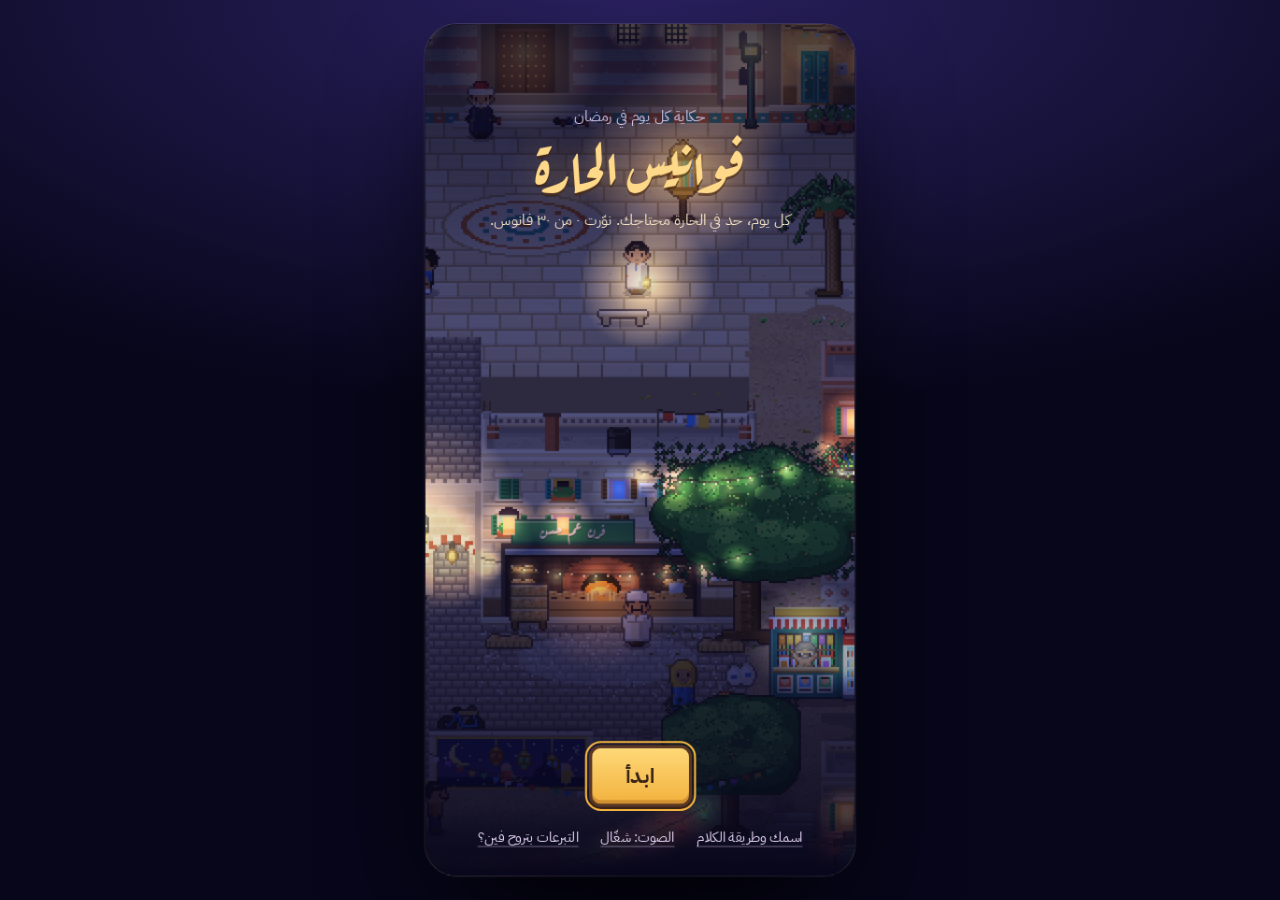
==== walk.html @ 741c8e20 "Launch the world version: the hara you walk through The main link now opens walk.html, the whole day" ====
<!doctype html>
<html lang="ar" dir="rtl">
<head>
<meta charset="utf-8">
<meta name="viewport" content="width=device-width, initial-scale=1, viewport-fit=cover">
<title>فوانيس الحارة</title>
<meta name="robots" content="noindex, nofollow">
<meta name="theme-color" content="#0A0920">
<link rel="preconnect" href="https://fonts.googleapis.com">
<link rel="preconnect" href="https://fonts.gstatic.com" crossorigin>
<link rel="stylesheet" href="https://fonts.googleapis.com/css2?family=Aref+Ruqaa:wght@400;700&family=IBM+Plex+Sans+Arabic:wght@400;500;600&display=swap">
<link rel="stylesheet" href="css/game.css">
<link rel="stylesheet" href="css/map.css">
<link rel="stylesheet" href="css/world.css">
</head>
<body>
<!-- The game as a world: the whole day happens inside the hara (js/world.js directs it). -->
<div id="app" lang="ar" dir="rtl"></div>
<script src="js/coh-bridge.js"></script>
<script src="js/audio.js"></script>
<script src="js/hara-art.js"></script>
<script src="js/hara-props.js"></script>
<script src="js/hara-world.js"></script>
<script src="js/hara-rooms.js"></script>
<script src="js/map.js"></script>
<script src="episodes/w01.js"></script>
<script src="js/world.js"></script>
</body>
</html>
---- css/game.css ----
/* فوانيس الحارة · one dark Ramadan-night world (single theme on purpose: it is a game screen) */
:root {
  color-scheme: dark;
  --ink: #0A0920;
  --ink-2: #120F2E;
  --night: #15123A;
  --night-2: #241C4E;
  --line: rgba(244, 235, 218, 0.14);
  --cream: #F4EBDA;
  --muted: #BDB3D3;
  --faint: #9087AE;
  --gold: #F3B43F;
  --gold-2: #FFD98A;
  --say: #FFE6B0;
  --sheet: #F7F5FB;
  --sheet-ink: #1B1736;
  --sheet-muted: #5B5675;
  --f-title: "Aref Ruqaa", "Amiri", "Traditional Arabic", serif;
  --f-text: "IBM Plex Sans Arabic", "Segoe UI", Tahoma, sans-serif;
}

* { box-sizing: border-box; }
[hidden] { display: none !important; }
html, body { height: 100%; margin: 0; }
body {
  background: #07061A radial-gradient(120% 70% at 50% 0%, #2A2160 0%, #07061A 65%);
  color: var(--cream);
  font-family: var(--f-text);
  -webkit-font-smoothing: antialiased;
  overflow: hidden;
}
button { font: inherit; }
button:focus-visible, input:focus-visible, [tabindex]:focus-visible { outline: 2px solid var(--gold); outline-offset: 2px; }

#app {
  position: relative;
  height: 100%;
  width: 100%;
  max-width: 480px;
  margin: 0 auto;
  overflow: hidden;
  display: flex;
  flex-direction: column;
  background: var(--ink);
  direction: rtl;
  -webkit-tap-highlight-color: transparent;
}
@media (min-width: 620px) and (min-height: 720px) {
  body { display: flex; align-items: center; justify-content: center; }
  #app { height: min(calc(100% - 48px), 900px); width: 430px; border-radius: 32px; box-shadow: 0 50px 120px -30px #000, 0 0 0 1px var(--line); }
}

/* ---------- stage (the picture) ---------- */
.stage { position: relative; flex: 0 0 auto; height: 60%; min-height: 200px; overflow: hidden; background: var(--ink); transition: height 0.6s ease; }
#app.choosing .stage { height: 48%; }
#app.giving .stage { height: 34%; }
#app.giving .opt { padding-top: 11px; padding-bottom: 11px; }
@media (max-height: 700px) {
  .stage { height: 50%; }
  #app.choosing .stage { height: 38%; }
  #app.giving .stage { height: 26%; }
}
.art, .layer { position: absolute; inset: 0; }
.layer { opacity: 0; transition: opacity 1.1s ease; will-change: opacity; }
.layer.on { opacity: 1; }
.stage::before { content: ""; position: absolute; inset: 0; z-index: 2; pointer-events: none; background: radial-gradient(130% 95% at 50% 42%, rgba(0, 0, 0, 0) 58%, rgba(5, 4, 20, 0.5) 100%); }
.stage::after { content: ""; position: absolute; left: 0; right: 0; bottom: 0; height: 70px; background: linear-gradient(to bottom, rgba(10, 9, 32, 0), var(--ink)); pointer-events: none; z-index: 2; }

/* ---------- living scenes (js/scenes.js) ---------- */
.scene { position: absolute; inset: 0; overflow: hidden; }
.world { position: absolute; animation: kb 26s ease-in-out infinite alternate; will-change: transform; transition: filter 1.4s ease; }
.paint { position: absolute; inset: 0; width: 100%; height: 100%; display: block; user-select: none; -webkit-user-drag: none; }
.tint { position: absolute; inset: 0; pointer-events: none; }
.tint-night { background: linear-gradient(to bottom, rgba(16, 20, 78, 0.78), rgba(24, 16, 56, 0.6)); mix-blend-mode: multiply; }
.lights, .fxl { position: absolute; inset: 0; pointer-events: none; }
.glow {
  position: absolute; transform: translate(-50%, -50%); border-radius: 50%; mix-blend-mode: screen;
  background: radial-gradient(circle, rgba(var(--c), 0.6) 0%, rgba(var(--c), 0.24) 34%, rgba(var(--c), 0) 70%);
  animation: flick 3s ease-in-out infinite;
}
.lights.boost .glow { background: radial-gradient(circle, rgba(var(--c), 0.85) 0%, rgba(var(--c), 0.36) 36%, rgba(var(--c), 0) 72%); }
.g-fire { animation-name: fire; }
.g-bulb { animation-name: tw; }
.g-sun { animation-name: breathe; opacity: 0.55; }
.g-lamp { animation-name: breathe; }
.glow.dbg { outline: 1px dashed #3ff; }
.mote { position: absolute; border-radius: 50%; background: rgba(255, 228, 170, 0.8); box-shadow: 0 0 6px rgba(255, 214, 150, 0.9); animation: mote 10s linear infinite; }
.mote.flour { background: rgba(255, 255, 255, 0.85); box-shadow: 0 0 3px rgba(255, 255, 255, 0.6); }
.puff { position: absolute; border-radius: 50%; background: radial-gradient(circle, rgba(255, 255, 255, 0.4), rgba(255, 255, 255, 0) 66%); animation: puff 4s ease-out infinite; }
.puff.smoke { background: radial-gradient(circle, rgba(190, 190, 205, 0.36), rgba(190, 190, 205, 0) 66%); }
.ember { position: absolute; width: 3px; height: 3px; border-radius: 50%; background: #FFB45E; box-shadow: 0 0 6px #FF8A3A; animation: ember 2s ease-out infinite; }
.star { position: absolute; width: 2px; height: 2px; border-radius: 50%; background: #fff; box-shadow: 0 0 4px #fff; animation: tw 3s ease-in-out infinite; }
.bird { position: absolute; aspect-ratio: 2 / 1; }
.bird svg { display: block; width: 100%; height: 100%; }
.bird .wing { transform-box: fill-box; transform-origin: 100% 100%; animation: flap 0.3s ease-in-out infinite alternate; }
.bird .w2 { transform-origin: 0% 100%; }
.walkers { position: absolute; inset: 0; z-index: 1; overflow: hidden; pointer-events: none; }
.walker { position: absolute; bottom: -16%; aspect-ratio: 1 / 2.2; color: #07061A; opacity: 0.8; filter: blur(3px); }
.walker svg { display: block; width: 100%; height: 100%; animation: bob 0.5s ease-in-out infinite; }
.bulb-dim { position: absolute; inset: 0; background: #000; opacity: 0; pointer-events: none; animation: bulbdim 7s linear infinite; }
.ball { position: absolute; width: 26%; aspect-ratio: 1; transform: translate(-50%, -50%) scale(0.12); }
.ball svg { display: block; width: 100%; height: 100%; filter: drop-shadow(0 10px 12px rgba(0, 0, 0, 0.45)); }
.flash { position: absolute; inset: 0; z-index: 3; pointer-events: none; background: radial-gradient(circle at 50% 40%, rgba(255, 232, 186, 0.95), rgba(255, 170, 80, 0.5) 50%, rgba(255, 140, 60, 0) 82%); }
.scene.hush .world { filter: brightness(0.84) saturate(0.88); }
.scene.hush .glow { animation-play-state: paused; }

/* ---------- speaker portrait ---------- */
.face {
  position: absolute; bottom: 12px; right: max(14px, env(safe-area-inset-right, 0px)); z-index: 4;
  width: 92px; height: 92px; border-radius: 22px; overflow: hidden; background: #1B2A33;
  border: 2px solid rgba(243, 180, 63, 0.9); box-shadow: 0 12px 30px rgba(0, 0, 0, 0.6), 0 0 0 4px rgba(10, 9, 32, 0.55);
  opacity: 0; transform: translateY(10px) scale(0.92); transition: opacity 0.25s ease, transform 0.3s ease; pointer-events: none;
}
.face.on { opacity: 1; transform: none; }
.face img { display: block; width: 100%; height: 100%; object-fit: cover; }
#app.giving .face, #app.choosing .face { opacity: 0; }
.stage.shake { animation: shake 0.7s ease; }

.hud {
  position: absolute; top: 0; left: 0; right: 0; z-index: 3;
  display: flex; align-items: center; gap: 8px;
  padding: calc(env(safe-area-inset-top, 0px) + 12px) max(14px, env(safe-area-inset-right, 0px)) 0 max(14px, env(safe-area-inset-left, 0px));
}
.pill {
  background: rgba(10, 9, 32, 0.58); border: 1px solid rgba(255, 255, 255, 0.14);
  -webkit-backdrop-filter: blur(8px); backdrop-filter: blur(8px);
  border-radius: 999px; padding: 0.3rem 0.75rem; font-size: 0.8rem; white-space: nowrap;
}
.hud-ep { font-weight: 600; }
.hud-clock { color: var(--gold); margin-inline-start: auto; }
.icon-btn {
  appearance: none; flex: none; width: 34px; height: 34px; padding: 0; border-radius: 50%;
  border: 1px solid rgba(255, 255, 255, 0.14); background: rgba(10, 9, 32, 0.58); color: var(--cream);
  display: grid; place-items: center; cursor: pointer;
  -webkit-backdrop-filter: blur(8px); backdrop-filter: blur(8px);
}
.icon-btn svg { width: 18px; height: 18px; }
.place {
  position: absolute; top: calc(env(safe-area-inset-top, 0px) + 56px); right: max(18px, env(safe-area-inset-right, 0px)); z-index: 3;
  font-family: var(--f-title); font-size: 1.5rem; line-height: 1.2; color: var(--gold);
  text-shadow: 0 2px 14px rgba(0, 0, 0, 0.85);
}
.place.in { animation: placeIn 1s ease both; }

/* ---------- panel (the words) ---------- */
.panel {
  position: relative; flex: 1 1 auto; min-height: 0; overflow-y: auto; cursor: pointer; outline: none;
  display: flex; flex-direction: column; gap: 10px;
  padding: 2px max(20px, env(safe-area-inset-right, 0px)) calc(env(safe-area-inset-bottom, 0px) + 18px) max(20px, env(safe-area-inset-left, 0px));
}
.panel:focus-visible { box-shadow: inset 0 0 0 2px rgba(243, 180, 63, 0.6); }
.speaker { min-height: 1.3em; font-size: 0.88rem; font-weight: 600; color: var(--gold); }
.text { margin: 0; font-size: 1.17rem; line-height: 1.95; }
.text.say { color: var(--say); }
.w { opacity: 0; animation: wIn 0.5s ease forwards; }
.text.done .w { animation: none; opacity: 1; }
.hint { margin-top: auto; padding-top: 8px; display: flex; gap: 0.4rem; font-size: 0.78rem; color: var(--faint); }
.hint-arrow { display: inline-block; animation: nudgeL 1.6s ease-in-out infinite; }

.choices { display: grid; gap: 8px; }
.prompt { margin: 0 0 2px; font-family: var(--f-title); font-size: 1.6rem; line-height: 1.25; color: var(--gold); }
.opt {
  appearance: none; width: 100%; cursor: pointer; text-align: right;
  display: flex; justify-content: space-between; align-items: center; gap: 12px;
  padding: 12px 15px; border-radius: 14px; border: 1px solid var(--line);
  background-color: rgba(255, 255, 255, 0.045); color: var(--cream);
  font-size: 1rem; line-height: 1.5;
  animation: optIn 0.4s ease both;
  transition: border-color 0.2s ease, background-color 0.2s ease;
}
.opt:hover { border-color: rgba(243, 180, 63, 0.7); background-color: rgba(243, 180, 63, 0.06); }
.opt.give {
  background-image: linear-gradient(to left, rgba(243, 180, 63, 0.45) calc(var(--p, 0) * 100%), transparent calc(var(--p, 0) * 100%));
  user-select: none; -webkit-user-select: none; -webkit-touch-callout: none; touch-action: manipulation;
}
.price { flex: none; font-size: 0.86rem; font-weight: 600; color: var(--gold); }
.hold-hint { margin: 2px 0 0; font-size: 0.8rem; color: var(--faint); }
.hold-hint.nudge { color: var(--gold); animation: nudge 0.45s ease; }

/* ---------- overlay screens ---------- */
.overlay { position: absolute; inset: 0; z-index: 10; display: flex; flex-direction: column; overflow-y: auto; background: var(--ink); animation: fadeIn 0.45s ease both; }

.hub-art { position: relative; flex: 0 0 auto; height: 46%; min-height: 240px; overflow: hidden; }
.hub-art .scene { z-index: 0; }
.hub-art::after { content: ""; position: absolute; left: 0; right: 0; bottom: 0; height: 70px; background: linear-gradient(to bottom, rgba(10, 9, 32, 0), var(--ink)); }
.hub-body { display: grid; gap: 14px; padding: 0 22px calc(env(safe-area-inset-bottom, 0px) + 28px); }
.hub-k { margin: 0; font-size: 0.8rem; color: var(--faint); }
.hub-title { margin: 0; font-family: var(--f-title); font-weight: 700; font-size: 3.2rem; line-height: 1.15; color: var(--gold); text-shadow: 0 0 34px rgba(243, 180, 63, 0.32); }
.hub-sub { margin: 0; color: var(--muted); line-height: 1.7; }
.ep-card {
  appearance: none; cursor: pointer; color: inherit; text-align: right; width: 100%;
  display: flex; align-items: center; gap: 14px; padding: 14px 16px; border-radius: 18px;
  border: 1px solid rgba(243, 180, 63, 0.5);
  background: linear-gradient(135deg, rgba(243, 180, 63, 0.16), rgba(243, 180, 63, 0.03));
}
.ep-card:hover { border-color: var(--gold); }
.ep-card-lan svg { display: block; width: 28px; height: 50px; }
.ep-card-lan .lan-glass { fill: #2F5DA8; }
.ep-card-lan .lan-glow { opacity: 0; }
.ep-card-lan.lit .lan-glass { fill: #FFC75E; }
.ep-card-lan.lit .lan-glow { opacity: 1; }
.ep-card-main { display: grid; flex: 1; min-width: 0; }
.ep-card-day { font-size: 0.8rem; color: var(--muted); }
.ep-card-title { font-family: var(--f-title); font-size: 1.7rem; line-height: 1.3; }
.ep-card-cta { flex: none; padding: 0.45rem 1.05rem; border-radius: 999px; background: var(--gold); color: var(--ink); font-weight: 600; font-size: 0.92rem; }
.hub-note { margin: 0; font-size: 0.86rem; line-height: 1.7; color: var(--faint); }
.hub-links { display: flex; flex-wrap: wrap; gap: 8px; }
.link-btn { appearance: none; cursor: pointer; font-size: 0.84rem; color: var(--muted); background: none; border: 1px solid var(--line); border-radius: 999px; padding: 0.4rem 0.9rem; }
.link-btn:hover { color: var(--cream); border-color: rgba(243, 180, 63, 0.6); }

.screen-card { justify-content: center; }
.card { display: grid; gap: 14px; padding: 32px 24px calc(env(safe-area-inset-bottom, 0px) + 32px); }
.card p { margin: 0; line-height: 1.85; color: var(--muted); font-size: 1.05rem; }
.card-title { margin: 0 0 4px; font-family: var(--f-title); font-size: 2.3rem; line-height: 1.25; color: var(--gold); }
.field-k { color: var(--cream) !important; font-size: 1rem; }
#nameInput {
  width: 100%; padding: 13px 15px; border-radius: 14px; border: 1px solid var(--line);
  background: rgba(255, 255, 255, 0.06); color: var(--cream); font: inherit; font-size: 1.1rem;
}
#nameInput::placeholder { color: var(--faint); }
.segs { display: grid; grid-template-columns: 1fr 1fr; gap: 8px; }
.seg { appearance: none; cursor: pointer; padding: 12px; border-radius: 14px; border: 1px solid var(--line); background: rgba(255, 255, 255, 0.04); color: var(--cream); font-size: 1.1rem; }
.seg[aria-pressed="true"] { border-color: var(--gold); background: rgba(243, 180, 63, 0.16); color: var(--gold-2); }
.fine { font-size: 0.82rem !important; color: var(--faint) !important; }

.btn { appearance: none; cursor: pointer; padding: 13px 18px; border-radius: 999px; border: 1px solid var(--line); background: rgba(255, 255, 255, 0.05); color: var(--cream); font-size: 1rem; font-weight: 600; }
.btn.primary { background: var(--gold); border-color: var(--gold); color: var(--ink); }
.btn.ghost { background: none; }
.btn:disabled { opacity: 0.4; cursor: default; }

.screen-title { justify-content: center; align-items: center; background-color: var(--ink); background-size: cover; background-position: center; }
.title-card { display: grid; justify-items: center; gap: 6px; padding: 40px 24px; text-align: center; cursor: pointer; outline: none; }
.tc-lantern svg { display: block; width: 70px; height: 124px; margin-bottom: 10px; }
.tc-lantern .lan-glass { fill: #FFC75E; animation: glassOn 1.4s ease both 0.3s; }
.tc-lantern .lan-glow { animation: glowOn 1.6s ease both 0.3s; }
.tc-day { margin: 0; color: var(--muted); animation: rise 0.8s ease both 0.6s; }
.tc-ep { margin: 0; font-size: 0.9rem; color: var(--faint); animation: rise 0.8s ease both 0.9s; }
.tc-title { margin: 0; font-family: var(--f-title); font-size: 3.4rem; line-height: 1.2; color: var(--gold); animation: rise 0.9s ease both 1.2s; }

.end { display: grid; gap: 18px; padding: 30px 22px calc(env(safe-area-inset-bottom, 0px) + 30px); }
.end-lantern { justify-self: center; }
.end-hero { position: relative; justify-self: center; width: 150px; height: 150px; }
.end-face { position: absolute; inset: 14px 14px 0; border-radius: 50%; overflow: hidden; border: 3px solid var(--gold); box-shadow: 0 0 0 6px rgba(243, 180, 63, 0.15), 0 0 60px rgba(243, 180, 63, 0.45); animation: rise 1s ease both 0.2s; }
.end-face img { display: block; width: 100%; height: 100%; object-fit: cover; }
.end-hero .end-lantern { position: absolute; left: -14px; bottom: -8px; }
.end-hero .end-lantern svg { width: 46px; height: 81px; }
.gift-list { margin: 4px 0 0; padding: 0; list-style: none; display: grid; gap: 4px; font-size: 0.92rem; color: var(--muted); }
.gift-list b { color: var(--gold-2); font-weight: 600; }
.teaser { grid-template-columns: 64px 1fr; column-gap: 14px; align-items: center; }
.teaser-face { grid-row: span 3; width: 64px; height: 64px; border-radius: 16px; overflow: hidden; border: 1px solid var(--line); }
.teaser-face img { display: block; width: 100%; height: 100%; object-fit: cover; filter: saturate(0.85); }
.end-lantern svg { display: block; width: 74px; height: 130px; }
.end-lantern .lan-glass { animation: glassOn 1.6s ease both 0.4s; }
.end-lantern .lan-glow { animation: glowOn 2s ease both 0.4s; }
.end-title { margin: 0; text-align: center; font-family: var(--f-title); font-size: 2.1rem; line-height: 1.3; color: var(--gold); }
.end-sec { display: grid; gap: 8px; }
.end-k { margin: 0; font-size: 0.82rem; font-weight: 600; color: var(--faint); }
.recap { margin: 0; padding: 0; list-style: none; display: grid; gap: 6px; counter-reset: step; }
.recap li { position: relative; padding: 8px 40px 8px 12px; border-radius: 12px; background: rgba(255, 255, 255, 0.04); line-height: 1.6; counter-increment: step; }
.recap li::before { content: counter(step, arabic-indic); position: absolute; right: 12px; top: 8px; width: 20px; text-align: center; color: var(--gold); font-weight: 600; }
.gift { display: grid; gap: 4px; padding: 14px 16px; border-radius: 16px; border: 1px solid rgba(243, 180, 63, 0.45); background: rgba(243, 180, 63, 0.08); }
.gift-main { margin: 0; font-weight: 600; font-size: 1.08rem; color: var(--gold-2); }
.gift-sub { margin: 0; font-size: 0.9rem; line-height: 1.7; color: var(--muted); }
.end-actions { display: flex; flex-wrap: wrap; gap: 8px; }
.end-actions .btn { flex: 1 1 auto; }
.counter { margin: 0; text-align: center; color: var(--muted); }
.counter b { color: var(--gold); font-weight: 600; }
.counter-note { font-size: 0.75rem; color: var(--faint); }
.teaser { display: grid; gap: 4px; padding: 16px; border-radius: 16px; background: linear-gradient(135deg, rgba(74, 120, 214, 0.18), rgba(255, 255, 255, 0.03)); border: 1px solid var(--line); }
.teaser-k { margin: 0; font-size: 0.8rem; color: var(--faint); }
.teaser-t { margin: 0; font-family: var(--f-title); font-size: 1.6rem; line-height: 1.3; color: var(--cream); }
.teaser-b { margin: 0; line-height: 1.75; color: var(--muted); }

/* ---------- donation sheet (mock of COH's own screen) ---------- */
.sheet-wrap { position: absolute; inset: 0; z-index: 20; display: flex; flex-direction: column; justify-content: flex-end; background: rgba(5, 4, 16, 0.62); animation: fadeIn 0.25s ease both; }
.sheet { display: grid; gap: 10px; padding: 12px 20px calc(env(safe-area-inset-bottom, 0px) + 22px); border-radius: 24px 24px 0 0; background: var(--sheet); color: var(--sheet-ink); animation: sheetUp 0.35s ease both; }
.grab { justify-self: center; width: 42px; height: 4px; border-radius: 2px; background: #E2DFEC; }
.s-app { font-size: 0.8rem; font-weight: 600; color: var(--sheet-muted); }
.s-amt { font-size: 1.75rem; font-weight: 600; line-height: 1.3; }
.s-for { font-size: 0.92rem; color: var(--sheet-muted); }
.s-note { padding: 0.65rem 0.8rem; border-radius: 12px; background: #ECE9F4; font-size: 0.92rem; }
.s-pay { appearance: none; cursor: pointer; padding: 14px; border-radius: 14px; border: 0; background: var(--sheet-ink); color: var(--sheet); font-weight: 600; font-size: 1.02rem; }
.s-back { appearance: none; cursor: pointer; justify-self: center; padding: 4px 12px; border: 0; border-radius: 8px; background: none; color: var(--sheet-muted); }
.s-pay:focus-visible, .s-back:focus-visible { outline: 2px solid #4A78D6; }
.s-demo { font-size: 0.75rem; line-height: 1.6; text-align: center; color: var(--sheet-muted); }

.toast { position: absolute; left: 50%; bottom: calc(env(safe-area-inset-bottom, 0px) + 24px); z-index: 30; transform: translateX(-50%); max-width: calc(100% - 40px); padding: 10px 16px; border-radius: 999px; background: var(--cream); color: var(--ink); font-size: 0.9rem; text-align: center; box-shadow: 0 10px 30px rgba(0, 0, 0, 0.45); animation: fadeIn 0.25s ease both; }

/* ---------- motion inside the drawings ---------- */
.twinkle { animation: twinkle 3.2s ease-in-out infinite; }
.flicker { animation: flicker 2.6s ease-in-out infinite; }
.sway { transform-box: fill-box; transform-origin: 50% 0; animation: sway 5s ease-in-out infinite; }
.sway.pulse { animation: sway 5s ease-in-out infinite, pulse 1.6s ease-in-out infinite; }
.bob { animation: bob 1.1s ease-in-out infinite; }
.steam { transform-box: fill-box; transform-origin: center; animation: steam 3.2s ease-in infinite; }

@keyframes kb { from { transform: scale(1); } to { transform: scale(1.07); } }
@keyframes flick { 0%, 100% { opacity: 0.85; } 18% { opacity: 0.7; } 33% { opacity: 0.95; } 52% { opacity: 0.76; } 70% { opacity: 1; } 86% { opacity: 0.8; } }
@keyframes fire { 0%, 100% { opacity: 0.8; transform: translate(-50%, -50%) scale(1); } 25% { opacity: 1; transform: translate(-50%, -52%) scale(1.06); } 50% { opacity: 0.7; transform: translate(-50%, -49%) scale(0.96); } 75% { opacity: 0.95; transform: translate(-50%, -51%) scale(1.03); } }
@keyframes breathe { 0%, 100% { opacity: 0.75; } 50% { opacity: 1; } }
@keyframes tw { 0%, 100% { opacity: calc(var(--a, 1) * 0.3); } 50% { opacity: var(--a, 1); } }
@keyframes mote { 0% { transform: translate(0, 0); opacity: 0; } 15% { opacity: 0.9; } 85% { opacity: 0.6; } 100% { transform: translate(16px, -44px); opacity: 0; } }
@keyframes puff { 0% { transform: translate(-50%, -50%) scale(0.4); opacity: 0; } 20% { opacity: 0.9; } 100% { transform: translate(-30%, -250%) scale(2.2); opacity: 0; } }
@keyframes ember { 0% { transform: translate(0, 0); opacity: 0; } 15% { opacity: 1; } 100% { transform: translate(var(--dx, 0), -60px); opacity: 0; } }
@keyframes flap { from { transform: scaleY(1); } to { transform: scaleY(-0.55); } }
@keyframes bulbdim { 0%, 60%, 100% { opacity: 0; } 61% { opacity: 0.2; } 62% { opacity: 0.02; } 63.5% { opacity: 0.14; } 65% { opacity: 0; } 88% { opacity: 0; } 89% { opacity: 0.07; } 90% { opacity: 0; } }
@keyframes shake { 0%, 100% { transform: none; } 15% { transform: translate(-5px, 2px); } 30% { transform: translate(4px, -3px); } 45% { transform: translate(-3px, 1px); } 60% { transform: translate(2px, -1px); } 80% { transform: translate(-1px, 0); } }
@keyframes placeIn { from { opacity: 0; transform: translateY(8px); } to { opacity: 1; transform: none; } }
@keyframes wIn { from { opacity: 0; filter: blur(3px); } to { opacity: 1; filter: none; } }
@keyframes nudgeL { 0%, 100% { transform: translateX(0); } 50% { transform: translateX(-4px); } }
@keyframes optIn { from { opacity: 0; transform: translateY(8px); } to { opacity: 1; transform: none; } }
@keyframes nudge { 0%, 100% { transform: none; } 25% { transform: translateX(-4px); } 75% { transform: translateX(4px); } }
@keyframes fadeIn { from { opacity: 0; } to { opacity: 1; } }
@keyframes sheetUp { from { transform: translateY(100%); } to { transform: none; } }
@keyframes rise { from { opacity: 0; transform: translateY(10px); } to { opacity: 1; transform: none; } }
@keyframes glassOn { from { fill: #3A3561; } to { fill: #FFC75E; } }
@keyframes glowOn { from { opacity: 0; } to { opacity: 1; } }
@keyframes twinkle { 0%, 100% { opacity: 0.35; } 50% { opacity: 1; } }
@keyframes flicker { 0%, 100% { opacity: 0.8; } 40% { opacity: 0.62; } 55% { opacity: 0.9; } 70% { opacity: 0.7; } }
@keyframes sway { 0%, 100% { transform: rotate(-2.5deg); } 50% { transform: rotate(2.5deg); } }
@keyframes pulse { 0%, 100% { filter: drop-shadow(0 0 0 rgba(243, 180, 63, 0)); } 50% { filter: drop-shadow(0 0 7px rgba(243, 180, 63, 0.95)); } }
@keyframes bob { 0%, 100% { transform: translateY(0); } 50% { transform: translateY(-3px); } }
@keyframes steam { 0% { opacity: 0; transform: translateY(0) scale(0.6); } 25% { opacity: 0.32; } 100% { opacity: 0; transform: translateY(-46px) scale(1.5); } }

@media (prefers-reduced-motion: reduce) {
  *, *::before, *::after { animation-duration: 0.01ms !important; animation-iteration-count: 1 !important; transition-duration: 0.01ms !important; }
}
---- css/map.css ----
/* فوانيس الحارة · the walkable hara (loaded only by walk.html, with js/hara-art.js, js/hara-world.js, js/map.js) */

/* while walking, the picture area takes the whole screen and the story panel steps aside */
#app.walking .stage { height: 100% !important; }
#app.walking .panel { pointer-events: none; opacity: 0; transition: opacity 0.3s ease; }
.stage::before, .stage::after { transition: opacity 0.5s ease; }
#app.walking .stage::before, #app.walking .stage::after { opacity: 0; }
#app.walking .place, #app.walking .face { opacity: 0 !important; }
#app.walking .toast { top: calc(env(safe-area-inset-top, 0px) + 176px); bottom: auto; }

.map { position: absolute; inset: 0; overflow: hidden; z-index: 2; background: #1E1622; opacity: 0; visibility: hidden; transition: opacity 0.6s ease, visibility 0s linear 0.6s; }
.map.on { opacity: 1; visibility: visible; transition: opacity 0.6s ease; }
.mp-view { position: absolute; inset: 0; overflow: hidden; isolation: isolate; touch-action: none; cursor: pointer; -webkit-user-select: none; user-select: none; }
.mp-view canvas { position: absolute; left: 0; top: 0; width: 100%; height: 100%; display: block; pointer-events: none; }
.mp-light { mix-blend-mode: multiply; }
.mp-glow { mix-blend-mode: screen; }
.mp-view::after { content: ""; position: absolute; inset: 0; pointer-events: none; background: radial-gradient(130% 95% at 50% 52%, rgba(0, 0, 0, 0) 62%, rgba(20, 10, 28, 0.42) 100%); }

/* ---------- the cozy parchment-and-wood look of the map's panels ---------- */
.mp-ui { position: absolute; inset: 0; overflow: hidden; pointer-events: none; --wood: #5A3624; --wood-d: #3A2216; --gilt: #E8B65A; --paper: #FBEFD5; --paper-2: #F3DFB6; --ink-w: #3A2418; --red: #B5473B; }
.mp-task, .mp-qlist, .mp-dlg, .mp-ch {
  background: linear-gradient(180deg, var(--paper) 0%, var(--paper-2) 100%);
  border: 3px solid var(--wood); border-radius: 12px;
  box-shadow: inset 0 0 0 2px var(--gilt), inset 0 0 0 4px rgba(255, 248, 230, 0.8), 0 4px 0 var(--wood-d), 0 12px 26px rgba(20, 8, 24, 0.45);
  color: var(--ink-w);
}

.mp-task {
  position: absolute; top: calc(env(safe-area-inset-top, 0px) + 54px); left: max(12px, env(safe-area-inset-left, 0px)); right: max(12px, env(safe-area-inset-right, 0px));
  display: flex; align-items: center; gap: 10px; padding: 7px 9px 7px 12px; pointer-events: auto;
  animation: mpDrop 0.55s cubic-bezier(.2, 1.4, .4, 1) both 0.15s;
}
.mp-task-tx { flex: 1; min-width: 0; display: grid; gap: 1px; }
.mp-task-k { font-family: var(--f-title); font-size: 0.82rem; font-weight: 700; color: var(--red); line-height: 1.15; }
.mp-task-t { margin: 0; font-size: 0.9rem; line-height: 1.45; font-weight: 500; }
.mp-task-acts { flex: none; display: grid; gap: 5px; justify-items: stretch; }
.mp-go {
  appearance: none; cursor: pointer; border: 2px solid var(--wood); border-radius: 10px; padding: 4px 14px;
  background: linear-gradient(180deg, #FFD978 0%, #F2B23E 100%); color: var(--ink-w); font-weight: 700; font-size: 0.95rem;
  box-shadow: inset 0 -3px 0 rgba(150, 80, 20, 0.35), 0 3px 0 var(--wood-d);
}
.mp-go:active { transform: translateY(2px); box-shadow: inset 0 -2px 0 rgba(150, 80, 20, 0.35), 0 1px 0 var(--wood-d); }
.mp-qbtn {
  appearance: none; cursor: pointer; border: 2px solid rgba(90, 54, 36, 0.5); border-radius: 9px; padding: 2px 7px;
  background: rgba(255, 255, 255, 0.45); color: var(--wood); font-size: 0.76rem; font-weight: 600; white-space: nowrap;
}
.mp-qn { display: inline-grid; place-items: center; min-width: 18px; height: 18px; margin-inline-start: 5px; padding: 0 4px; border-radius: 9px; background: var(--red); color: #FFF3D6; font-size: 0.72rem; font-weight: 700; line-height: 1; vertical-align: 1px; }
.mp-qn.ok { background: #4C9A4C; }
.mp-qlist {
  position: absolute; top: calc(env(safe-area-inset-top, 0px) + 124px); left: max(12px, env(safe-area-inset-left, 0px)); right: max(12px, env(safe-area-inset-right, 0px));
  margin: 0; padding: 12px 14px; list-style: none; display: grid; gap: 10px; pointer-events: auto; animation: mpDrop 0.35s ease both; z-index: 4;
}
.mp-qlist li { display: flex; align-items: center; gap: 10px; font-size: 0.94rem; line-height: 1.5; }
.mp-qlist img { flex: none; width: 38px; height: 38px; border-radius: 8px; object-fit: cover; border: 2px solid var(--wood); box-shadow: inset 0 0 0 1px var(--gilt); }
.mp-qlist span { flex: 1; }
.mp-qlist .ck { flex: none; position: relative; width: 22px; height: 22px; border-radius: 6px; border: 2px solid var(--wood); background: rgba(255, 255, 255, 0.5); }
.mp-qlist li.done span { color: #8A7060; text-decoration: line-through; }
.mp-qlist li.done .ck { background: #4C9A4C; border-color: #2E6A34; }
.mp-qlist li.done .ck::after { content: ""; position: absolute; left: 6px; top: 2px; width: 6px; height: 11px; border: solid #fff; border-width: 0 2.5px 2.5px 0; transform: rotate(45deg); }

.mp-qlist .mp-qh { display: block; margin: 4px 0 -4px; font-family: var(--f-title); font-size: 0.92rem; color: var(--red); }
.mp-qlist li.deed { font-size: 0.9rem; }
.mp-qstar { flex: none; width: 22px; text-align: center; color: #C8963E; font-size: 1rem; }
.mp-qlist li.done .mp-qstar { color: #4C9A4C; }
.mp-qlist .mp-qmem { display: block; padding-top: 8px; border-top: 1px dashed rgba(90, 54, 36, 0.35); color: #7A5A44; font-size: 0.84rem; }
/* the list's own header, with a close button */
.mp-qlist .mp-qtop { display: flex; align-items: center; justify-content: space-between; margin: -2px -4px 0 -4px; padding-bottom: 6px; border-bottom: 1px dashed rgba(90, 54, 36, 0.35); }
.mp-qtop b { font-family: var(--f-title); font-size: 1rem; color: var(--wood); }
.mp-qx {
  appearance: none; cursor: pointer; flex: none; display: grid; place-items: center; width: 34px; height: 34px; padding: 0 0 3px;
  border: 2px solid var(--wood); border-radius: 50%; background: linear-gradient(180deg, #FFF6E0, #F0D9AE); color: var(--wood);
  font-size: 1.35rem; font-weight: 700; line-height: 1; box-shadow: 0 2px 0 var(--wood-d);
}
.mp-qx:active { transform: translateY(2px); box-shadow: none; }
/* "where?": shows you, then walks you there */
.mp-qgo {
  appearance: none; cursor: pointer; flex: none; border: 2px solid var(--wood); border-radius: 9px; padding: 3px 10px 4px;
  background: linear-gradient(180deg, #FFD978 0%, #F2B23E 100%); color: var(--ink-w); font-weight: 700; font-size: 0.82rem;
  box-shadow: inset 0 -2px 0 rgba(150, 80, 20, 0.35), 0 2px 0 var(--wood-d);
}
.mp-qgo:active { transform: translateY(2px); box-shadow: inset 0 -1px 0 rgba(150, 80, 20, 0.35); }
.mp-qlist li.deed.on { margin: -4px -6px; padding: 4px 6px; border-radius: 9px; background: rgba(255, 214, 120, 0.35); }
.mp-qbtn.on { background: var(--wood); color: #FFE3A0; border-color: var(--wood); }
/* the arrow turns gold when it's pointing at a small deed you asked about */
.mp-arrow.deed { background: radial-gradient(circle at 40% 35%, #FFFCEB, #FFE08A 72%); box-shadow: 0 0 0 5px rgba(255, 236, 160, 0.45), 0 3px 0 #3A2216, 0 8px 18px rgba(0, 0, 0, 0.45); }

/* the day of Ramadan, a little wooden tab on top of the errand card */
.mp-day {
  position: absolute; top: -15px; inset-inline-start: 16px; display: inline-flex; align-items: center; gap: 6px;
  padding: 1px 10px 3px; border-radius: 9px 9px 0 0; background: var(--wood); color: #FFE3A0;
  font-size: 0.74rem; font-weight: 700; line-height: 1.4; box-shadow: inset 0 1px 0 rgba(255, 220, 160, 0.25);
}
.mp-day::before { content: ""; width: 9px; height: 9px; border-radius: 50%; box-shadow: 3px -1px 0 0 var(--gilt); transform: translateX(-2px); }

/* the name of the place you walk into: a painted sign that swings down for a moment */
.mp-place-wrap { position: absolute; left: 24px; right: 24px; top: calc(env(safe-area-inset-top, 0px) + 134px); z-index: 1; display: flex; justify-content: center; pointer-events: none; }
.mp-place {
  position: relative; display: grid; justify-items: center; gap: 0; min-width: 150px; max-width: 100%;
  padding: 6px 22px 8px; border-radius: 12px; text-align: center;
  background: linear-gradient(180deg, rgba(58, 34, 22, 0.92), rgba(42, 24, 16, 0.92));
  border: 2px solid rgba(232, 182, 90, 0.75); box-shadow: inset 0 0 0 1px rgba(255, 230, 170, 0.15), 0 10px 24px rgba(20, 8, 24, 0.45);
  visibility: hidden; opacity: 0; transform: translateY(-14px) rotate(-1.5deg); transform-origin: 50% -30px;
  transition: opacity 0.4s ease, transform 0.55s cubic-bezier(.2, 1.5, .4, 1), visibility 0s linear 0.4s;
}
.mp-place::before, .mp-place::after { content: ""; position: absolute; top: -12px; width: 2px; height: 12px; background: rgba(232, 182, 90, 0.7); }
.mp-place::before { left: 22%; } .mp-place::after { right: 22%; }
.mp-place.on { visibility: visible; opacity: 1; transform: none; transition: opacity 0.4s ease, transform 0.55s cubic-bezier(.2, 1.5, .4, 1); }
.mp-place b { font-family: var(--f-title); font-size: 1.45rem; line-height: 1.25; color: #FFD98A; text-shadow: 0 2px 0 rgba(0, 0, 0, 0.35); }
.mp-place span { font-size: 0.82rem; line-height: 1.4; color: #F4E4C4; }
.mp-place.news { background: linear-gradient(180deg, rgba(150, 52, 44, 0.95), rgba(110, 34, 30, 0.95)); border-color: #FFD98A; }
.mp-place.news b { font-size: 1.05rem; color: #FFE7A0; }
.mp-place.news span { font-size: 0.98rem; font-weight: 600; color: #FFF6E2; }
.mp-place.deed { background: linear-gradient(180deg, rgba(46, 96, 60, 0.95), rgba(30, 70, 44, 0.95)); border-color: #BFE6A0; }
.mp-place.deed b { font-family: inherit; font-size: 0.98rem; font-weight: 700; color: #F4FFE8; }
.mp-place.deed span { color: #D8F0C8; }

/* a found secret: a little gold around the words */
.mp-dlg.secret { box-shadow: inset 0 0 0 2px var(--gilt), inset 0 0 0 4px rgba(255, 248, 230, 0.8), 0 0 0 3px rgba(255, 214, 120, 0.55), 0 4px 0 var(--wood-d), 0 12px 30px rgba(255, 190, 80, 0.35); }
.mp-dlg.secret .mp-dlg-n { background: #C8963E; box-shadow: 0 2px 0 #7A5A24; font-family: inherit; font-size: 0.86rem; padding: 3px 12px 4px; }

/* the arrow at the edge that points to your errand */
.mp-arrow {
  position: absolute; left: 0; top: 0; width: 46px; height: 46px; margin: -23px 0 0 -23px; border-radius: 50%; cursor: pointer; padding: 0;
  display: grid; place-items: center; background: radial-gradient(circle at 40% 35%, #FFE9A8, #F2B23E 70%); border: 3px solid var(--wood, #5A3624);
  box-shadow: 0 0 0 5px rgba(255, 210, 110, 0.28), 0 3px 0 #3A2216, 0 8px 18px rgba(0, 0, 0, 0.45);
  opacity: 0; pointer-events: none; transition: opacity 0.3s ease;
}
.mp-arrow.on { opacity: 1; pointer-events: auto; animation: mpPulse 1.6s ease-in-out infinite; }
.mp-arrow-i { display: block; width: 22px; height: 22px; }
.mp-arrow-i svg { display: block; width: 100%; height: 100%; }

/* walking to choose */
.mp-choices { position: absolute; left: max(12px, env(safe-area-inset-left, 0px)); right: max(12px, env(safe-area-inset-right, 0px)); bottom: calc(env(safe-area-inset-bottom, 0px) + 14px); display: grid; gap: 8px; pointer-events: auto; transition: opacity 0.25s ease; }
.mp-choices.dim { opacity: 0; pointer-events: none; }
.mp-ch {
  appearance: none; cursor: pointer; display: flex; justify-content: space-between; align-items: center; gap: 10px;
  padding: 10px 14px; text-align: right; font: inherit; font-size: 0.98rem; line-height: 1.45; font-weight: 500;
  animation: mpRise 0.4s ease both;
}
.mp-ch:nth-child(2) { animation-delay: 0.07s; } .mp-ch:nth-child(3) { animation-delay: 0.14s; }
.mp-ch:active { transform: translateY(2px); }
.mp-ch-w { flex: none; font-family: var(--f-title); font-size: 0.86rem; color: var(--red); }

.mp-hint {
  position: absolute; left: 50%; bottom: calc(env(safe-area-inset-bottom, 0px) + 20px); transform: translateX(-50%);
  width: max-content; max-width: calc(100% - 40px); margin: 0; padding: 9px 16px; border-radius: 12px;
  background: rgba(36, 20, 30, 0.86); color: #FFF0CF; font-size: 0.86rem; line-height: 1.5; text-align: center; border: 2px solid rgba(232, 182, 90, 0.6);
  pointer-events: none; transition: opacity 0.5s ease; animation: fadeIn 0.6s ease both 3.4s;
}
.mp-hint.gone { opacity: 0; animation: none; }

/* talking: a portrait and the words, like a page of a storybook */
.mp-dlg {
  position: absolute; left: max(10px, env(safe-area-inset-left, 0px)); right: max(10px, env(safe-area-inset-right, 0px)); bottom: calc(env(safe-area-inset-bottom, 0px) + 12px);
  display: flex; gap: 12px; align-items: flex-start; padding: 12px 14px 14px; pointer-events: auto; cursor: pointer; z-index: 2;
  animation: mpRise 0.28s cubic-bezier(.2, 1.3, .4, 1) both;
}
.mp-dlg-f { flex: none; width: 82px; height: 82px; border-radius: 9px; overflow: hidden; border: 3px solid var(--wood); box-shadow: inset 0 0 0 2px var(--gilt); background: #2E4A5A; }
.mp-dlg-f img { display: block; width: 100%; height: 100%; object-fit: cover; }
.mp-dlg.noface .mp-dlg-f { display: none; }
.mp-dlg-b { flex: 1; min-width: 0; position: relative; padding-bottom: 6px; }
.mp-dlg-n { display: inline-block; margin-bottom: 5px; padding: 1px 12px 3px; border-radius: 8px; font-family: var(--f-title); font-size: 1.05rem; font-weight: 700; color: #FFF3D6; background: var(--red); box-shadow: 0 2px 0 #7A2A24; }
.mp-dlg-t { margin: 0; min-height: 3.1em; font-size: 1.02rem; line-height: 1.6; font-weight: 500; }
.mp-dlg-more { position: absolute; left: 0; bottom: -6px; width: 0; height: 0; border: 7px solid transparent; border-top: 9px solid var(--red); opacity: 0; transition: opacity 0.2s ease; }
.mp-dlg.done .mp-dlg-more { opacity: 1; animation: mpBob 0.9s ease-in-out infinite; }

@keyframes mpDrop { from { opacity: 0; transform: translateY(-14px); } to { opacity: 1; transform: none; } }
@keyframes mpRise { from { opacity: 0; transform: translateY(14px); } to { opacity: 1; transform: none; } }
@keyframes mpBob { 0%, 100% { transform: translateY(0); } 50% { transform: translateY(3px); } }
@keyframes mpPulse { 0%, 100% { box-shadow: 0 0 0 5px rgba(255, 210, 110, 0.28), 0 3px 0 #3A2216, 0 8px 18px rgba(0, 0, 0, 0.45); } 50% { box-shadow: 0 0 0 9px rgba(255, 210, 110, 0.12), 0 3px 0 #3A2216, 0 8px 18px rgba(0, 0, 0, 0.45); } }

@media (prefers-reduced-motion: reduce) {
  .mp-task, .mp-qlist, .mp-ch, .mp-dlg, .mp-arrow.on, .mp-dlg.done .mp-dlg-more { animation: none !important; }
  .mp-place, .mp-place.on { transition: opacity 0.3s ease, visibility 0s; transform: none; }
}
---- css/world.css ----
/* فوانيس الحارة · the world (walk.html): everything happens inside the hara.
   Loaded after css/game.css and css/map.css. Parchment-and-wood panels, a dialogue box with the speaker's
   portrait in its own frame, black bars when a scene plays, the title over the drifting hara, the giving card,
   and the page of your day. */

html:has(#app.world) { overflow: hidden; } /* the page itself never scrolls sideways */
#app.world { overflow: hidden; --wood: #5A3624; --wood-d: #3A2216; --gilt: #E8B65A; --paper: #FBEFD5; --paper-2: #F3DFB6; --ink-w: #3A2418; --red: #B5473B; display: block; }
#app.world .stage { position: absolute; inset: 0; height: 100%; }
#app.world .map { opacity: 1; visibility: visible; }
#app.world .mp-task { top: calc(env(safe-area-inset-top, 0px) + 62px); }
#app.world .mp-qlist { top: calc(env(safe-area-inset-top, 0px) + 134px); }
#app.world .mp-place-wrap { top: calc(env(safe-area-inset-top, 0px) + 144px); }

/* ---------- the story clock: a little tab on the errand card ---------- */
.mp-clock {
  position: absolute; top: -15px; inset-inline-end: 16px; padding: 1px 10px 3px; border-radius: 9px 9px 0 0;
  background: #2E4A5A; color: #FFE7B0; font-size: 0.72rem; font-weight: 600; line-height: 1.4; white-space: nowrap;
  box-shadow: inset 0 1px 0 rgba(255, 230, 170, 0.2);
}
.map.t-pre .mp-clock { background: #8A4A2A; }
.map.t-maghrib .mp-clock { background: #6A3A6A; }
.map.t-night .mp-clock { background: #23264E; }

/* ---------- the dialogue box: words on the right, the speaker's portrait on the left with the name under it ---------- */
.mp-dlg {
  display: flex; flex-direction: row; align-items: stretch; gap: 12px;
  left: max(8px, env(safe-area-inset-left, 0px)); right: max(8px, env(safe-area-inset-right, 0px)); bottom: calc(env(safe-area-inset-bottom, 0px) + 10px);
  padding: 12px 14px 12px 12px; min-height: 128px; z-index: 6;
  border-width: 4px; border-radius: 10px;
  box-shadow: inset 0 0 0 2px var(--gilt), inset 0 0 0 5px rgba(255, 248, 230, 0.8), 0 5px 0 var(--wood-d), 0 16px 30px rgba(10, 4, 16, 0.55);
}
.mp-dlg-b { flex: 1; min-width: 0; display: flex; flex-direction: column; padding: 2px 2px 8px; }
.mp-dlg-t { margin: 0; min-height: 3.4em; font-size: 1.04rem; line-height: 1.7; font-weight: 500; color: var(--ink-w); }
.mp-dlg-p { flex: none; width: 92px; display: flex; flex-direction: column; align-items: center; gap: 6px; }
.mp-dlg-f {
  width: 88px; height: 88px; border-radius: 6px; overflow: hidden; border: 3px solid var(--wood);
  box-shadow: inset 0 0 0 2px var(--gilt); background: linear-gradient(180deg, #7FB6C8 0%, #4E7E96 100%);
}
.mp-dlg-f img { display: block; width: 100%; height: 100%; object-fit: cover; }
.mp-dlg-f img.px { image-rendering: pixelated; image-rendering: crisp-edges; object-fit: contain; padding: 6px 4px 0; background: linear-gradient(180deg, #F6D8A8 0%, #E0A878 100%); }
.mp-dlg-n {
  display: block; max-width: 100%; margin: 0; padding: 2px 8px 4px; border-radius: 6px; text-align: center;
  font-family: var(--f-title); font-size: 0.98rem; font-weight: 700; line-height: 1.25; color: #FFE7A0;
  background: linear-gradient(180deg, #6A4028, #4A2C1A); box-shadow: inset 0 0 0 1px rgba(232, 182, 90, 0.6), 0 2px 0 var(--wood-d);
  overflow: hidden; text-overflow: ellipsis; white-space: nowrap;
}
.mp-dlg.noface .mp-dlg-p { display: none; }
.mp-dlg.narr { min-height: 96px; background: linear-gradient(180deg, #F6E6C4 0%, #EAD3A4 100%); }
.mp-dlg.narr .mp-dlg-t { color: #5A3A26; font-size: 1rem; }
.mp-dlg.narr .mp-dlg-t::before { content: "✦"; display: inline-block; margin-inline-end: 6px; color: #C8963E; font-size: 0.8em; transform: translateY(-1px); }
.mp-dlg.me .mp-dlg-f { background: linear-gradient(180deg, #F6D8A8 0%, #E0A878 100%); }
.mp-dlg.me .mp-dlg-n { background: linear-gradient(180deg, #2E5A6A, #1E3E4A); }
.mp-dlg-more { left: 2px; bottom: -2px; border-top-color: var(--wood); }
.mp-dlg.ask .mp-dlg-more { display: none; }

/* a question in the box: the answers under it */
.mp-dlg-o { display: grid; gap: 7px; margin-top: 8px; }
.mp-opt {
  appearance: none; cursor: pointer; position: relative; display: block; width: 100%; text-align: right;
  padding: 9px 30px 9px 12px; border-radius: 8px; border: 2px solid rgba(90, 54, 36, 0.55);
  background: rgba(255, 252, 240, 0.72); color: var(--ink-w); font: inherit; font-size: 0.98rem; line-height: 1.45; font-weight: 600;
  box-shadow: 0 2px 0 rgba(90, 54, 36, 0.35); animation: mpRise 0.32s ease both;
}
.mp-opt::before { content: ""; position: absolute; right: 10px; top: 50%; width: 0; height: 0; margin-top: -6px; border: 6px solid transparent; border-right: 0; border-left: 9px solid var(--red); opacity: 0.35; transition: opacity 0.15s ease, transform 0.15s ease; }
.mp-opt:hover::before, .mp-opt:focus-visible::before { opacity: 1; transform: translateX(-2px); }
.mp-opt:active { transform: translateY(2px); box-shadow: 0 0 0 rgba(90, 54, 36, 0.35); background: #FFF6DC; }

/* ---------- a scene: black bars, no HUD; a fade; a flash; the big title card ---------- */
.mp-bars { position: absolute; inset: 0; pointer-events: none; z-index: 1; }
.mp-bars i { position: absolute; left: 0; right: 0; height: 0; background: #07050C; transition: height 0.6s cubic-bezier(.3, .8, .3, 1); }
.mp-bars i:first-child { top: 0; } .mp-bars i:last-child { bottom: 0; }
.map.cut .mp-bars i { height: 7%; }
.map.cut .mp-task, .map.cut .mp-arrow, .map.cut .mp-qlist, .map.cut .mp-hint, .map.cut .mp-choices,
.map.title .mp-task, .map.title .mp-arrow, .map.title .mp-qlist, .map.title .mp-hint, .map.title .mp-choices, .map.title .mp-place-wrap {
  opacity: 0 !important; pointer-events: none !important; transition: opacity 0.35s ease;
}
.map.cut .mp-place-wrap { top: calc(env(safe-area-inset-top, 0px) + 9%); }
.mp-fade { position: absolute; inset: 0; z-index: 8; background: #07050C; opacity: 0; pointer-events: none; transition-property: opacity; transition-timing-function: ease; }
.mp-fade.on { opacity: 1; pointer-events: auto; }
.mp-flash { position: absolute; inset: 0; z-index: 1; opacity: 0; pointer-events: none; mix-blend-mode: screen; transition-property: opacity; transition-timing-function: ease-out; }
.mp-flash.on { opacity: 0.92; }
.mp-card {
  position: absolute; inset: 0; z-index: 9; display: grid; place-content: center; justify-items: center; gap: 6px; padding: 24px; text-align: center;
  opacity: 0; visibility: hidden; pointer-events: none; transition: opacity 0.6s ease, visibility 0s linear 0.6s;
}
.mp-card.on { opacity: 1; visibility: visible; transition: opacity 0.6s ease; }
.mp-card { background: radial-gradient(70% 34% at 50% 50%, rgba(7, 5, 12, 0.62) 0%, rgba(7, 5, 12, 0) 100%); }
.mp-card::before {
  content: ""; width: 28px; height: 42px; margin-bottom: 10px; border-radius: 6px 6px 10px 10px;
  background: radial-gradient(circle at 50% 45%, #FFF2B0 0%, #FFC94A 45%, #E8902E 100%);
  box-shadow: 0 0 30px 8px rgba(255, 200, 90, 0.45), inset 0 0 0 2px #8A6224; animation: wlGlow 2.4s ease-in-out infinite;
}
.mp-card-k { margin: 0; color: #CFC2E6; font-size: 0.95rem; letter-spacing: 0; }
.mp-card-t { margin: 0; font-family: var(--f-title); font-size: 2.9rem; line-height: 1.2; color: #FFD98A; text-shadow: 0 0 28px rgba(243, 180, 63, 0.4); }
.mp-card-s { margin: 0; color: #F4E4C4; font-size: 1rem; }
.mp-card.on .mp-card-t { animation: wlRise 0.9s ease both 0.2s; }
.mp-card.on .mp-card-s { animation: wlRise 0.9s ease both 0.5s; }

/* ---------- the director's layer: title, cards, giving, the page of your day ---------- */
.wl-layer { position: absolute; inset: 0; z-index: 20; pointer-events: none; }
.wl-layer[hidden] { display: none; }
.wl-sheet { position: absolute; inset: 0; pointer-events: auto; display: flex; flex-direction: column; color: var(--ink-w); }
.wl-panel {
  background: linear-gradient(180deg, var(--paper) 0%, var(--paper-2) 100%);
  border: 4px solid var(--wood); border-radius: 12px; padding: 18px 18px 16px;
  box-shadow: inset 0 0 0 2px var(--gilt), inset 0 0 0 5px rgba(255, 248, 230, 0.8), 0 5px 0 var(--wood-d), 0 18px 40px rgba(10, 4, 16, 0.6);
  display: grid; gap: 10px;
}
.wl-panel p { margin: 0; line-height: 1.6; }
.wl-h { margin: 0 0 2px; font-family: var(--f-title); font-size: 1.9rem; line-height: 1.25; color: var(--red); text-align: center; }
.wl-k { margin: 0; font-size: 0.95rem; color: #6A4A34; }
.wl-fine { font-size: 0.8rem; color: #8A7060; }
.wl-btn {
  appearance: none; cursor: pointer; border: 3px solid var(--wood); border-radius: 12px; padding: 10px 18px;
  background: linear-gradient(180deg, #FFD978 0%, #F2B23E 100%); color: var(--ink-w); font: inherit; font-weight: 700; font-size: 1.05rem;
  box-shadow: inset 0 -4px 0 rgba(150, 80, 20, 0.35), 0 4px 0 var(--wood-d);
}
.wl-btn:active { transform: translateY(3px); box-shadow: inset 0 -2px 0 rgba(150, 80, 20, 0.35), 0 1px 0 var(--wood-d); }
.wl-btn:disabled { opacity: 0.5; cursor: default; }
.wl-btn.ghost { background: rgba(255, 252, 240, 0.6); box-shadow: 0 3px 0 rgba(58, 34, 22, 0.5); font-size: 0.95rem; }
.wl-btn.big { font-size: 1.3rem; padding: 12px 34px; }
.wl-link { appearance: none; background: none; border: 0; padding: 6px 4px; color: #E8D8F8; font: inherit; font-size: 0.86rem; text-decoration: underline; text-underline-offset: 4px; text-decoration-color: rgba(232, 216, 248, 0.4); cursor: pointer; }
.wl-card { align-items: center; justify-content: center; padding: 20px max(16px, env(safe-area-inset-left, 0px)); background: rgba(8, 5, 18, 0.45); }
.wl-card .wl-panel { width: 100%; max-width: 380px; animation: wlRise 0.45s cubic-bezier(.2, 1.3, .4, 1) both; }
.wl-card input {
  width: 100%; padding: 11px 14px; border-radius: 10px; border: 3px solid var(--wood); background: #FFFDF6; color: var(--ink-w); font: inherit; font-size: 1.05rem;
  box-shadow: inset 0 2px 0 rgba(90, 54, 36, 0.15);
}
.wl-whos { display: grid; grid-template-columns: 1fr 1fr; gap: 10px; }
.wl-who {
  appearance: none; cursor: pointer; display: grid; justify-items: center; gap: 4px; padding: 10px 6px 8px; border-radius: 12px;
  border: 3px solid rgba(90, 54, 36, 0.4); background: rgba(255, 252, 240, 0.6); font: inherit; font-weight: 700; color: var(--ink-w);
}
.wl-who[aria-pressed="true"] { border-color: var(--wood); background: #FFE7A8; box-shadow: inset 0 0 0 2px var(--gilt); }
.wl-spin { width: 66px; height: 96px; image-rendering: pixelated; image-rendering: crisp-edges; }

/* the title: the name of the game over the hara at night */
.wl-title { justify-content: space-between; align-items: center; text-align: center; padding: calc(env(safe-area-inset-top, 0px) + 9vh) 20px calc(env(safe-area-inset-bottom, 0px) + 22px); background: linear-gradient(180deg, rgba(8, 6, 26, 0.72) 0%, rgba(8, 6, 26, 0) 34%, rgba(8, 6, 26, 0) 58%, rgba(8, 6, 26, 0.86) 100%); color: var(--cream); }
.wl-t-k { margin: 0 0 6px; color: #CFC2E6; font-size: 0.92rem; animation: wlRise 0.8s ease both 0.2s; }
.wl-t-logo { margin: 0; font-family: var(--f-title); font-size: 3.6rem; font-weight: 700; line-height: 1.12; color: #FFD98A; text-shadow: 0 0 36px rgba(243, 180, 63, 0.45), 0 3px 0 rgba(60, 30, 10, 0.6); animation: wlRise 1s ease both 0.4s; }
.wl-t-sub { margin: 10px auto 0; max-width: 300px; color: #F4E4C4; font-size: 0.95rem; line-height: 1.6; animation: wlRise 1s ease both 0.7s; }
.wl-t-acts { display: grid; gap: 10px; justify-items: center; margin-top: auto; animation: wlRise 0.9s ease both 1s; }
.wl-t-links { display: flex; flex-wrap: wrap; justify-content: center; gap: 4px 14px; margin-top: 14px; animation: wlRise 0.9s ease both 1.2s; }
.wl-title > :first-child { margin-top: 0; }

/* giving: a card that rises in the world, five choices, press and hold to confirm */
.wl-give { justify-content: flex-end; padding: 0 max(8px, env(safe-area-inset-left, 0px)) calc(env(safe-area-inset-bottom, 0px) + 10px); background: linear-gradient(180deg, rgba(8, 5, 18, 0) 20%, rgba(8, 5, 18, 0.55) 100%); }
.wl-give .wl-panel { gap: 8px; padding: 14px 12px 12px; animation: wlUp 0.5s cubic-bezier(.2, 1.2, .4, 1) both; max-height: 80vh; overflow: auto; }
.wl-g-k { text-align: center; font-family: var(--f-title); color: #8A6224; font-size: 0.95rem; }
.wl-g-q { margin: 0 0 4px; text-align: center; font-family: var(--f-title); font-size: 1.45rem; line-height: 1.3; color: var(--red); }
.wl-g-list { display: grid; gap: 7px; }
.wl-g-opt {
  --p: 0; appearance: none; cursor: pointer; position: relative; display: flex; align-items: center; gap: 10px; width: 100%; text-align: right;
  padding: 9px 10px; border-radius: 10px; border: 2px solid rgba(90, 54, 36, 0.55); color: var(--ink-w); font: inherit;
  background: linear-gradient(90deg, rgba(255, 218, 120, 0.95) calc(var(--p) * 100%), rgba(255, 252, 240, 0.75) calc(var(--p) * 100%));
  box-shadow: 0 2px 0 rgba(90, 54, 36, 0.35); -webkit-user-select: none; user-select: none; touch-action: none; animation: mpRise 0.35s ease both;
}
.wl-g-opt:nth-child(2) { animation-delay: 0.05s; } .wl-g-opt:nth-child(3) { animation-delay: 0.1s; } .wl-g-opt:nth-child(4) { animation-delay: 0.15s; } .wl-g-opt:nth-child(5) { animation-delay: 0.2s; }
.wl-g-opt.free { border-color: rgba(46, 106, 60, 0.6); }
.wl-g-ic { flex: none; display: grid; place-items: center; width: 34px; height: 34px; border-radius: 50%; background: #FFF2D0; border: 2px solid rgba(90, 54, 36, 0.4); font-size: 1.05rem; }
.wl-g-t { flex: 1; min-width: 0; font-size: 0.95rem; line-height: 1.45; font-weight: 600; }
.wl-g-p { flex: none; padding: 3px 9px; border-radius: 9px; background: var(--wood); color: #FFE3A0; font-size: 0.85rem; font-weight: 700; white-space: nowrap; }
.wl-g-opt.free .wl-g-p { background: #2E6A3C; color: #E8FFE0; }
.wl-g-hold { text-align: center; font-size: 0.82rem; color: #6A4A34; }
.wl-g-hold.nudge { animation: wlNudge 0.5s ease; color: var(--red); font-weight: 700; }
.wl-g-note { text-align: center; font-size: 0.76rem; color: #8A7060; }
.wl-pay { position: absolute; inset: 0; display: grid; place-items: center; padding: 20px; background: rgba(8, 5, 18, 0.55); pointer-events: auto; z-index: 2; }
.wl-pay .wl-panel { width: 100%; max-width: 330px; text-align: center; animation: wlRise 0.35s ease both; }

/* the page of your day */
.wl-journal { overflow: auto; padding: calc(env(safe-area-inset-top, 0px) + 18px) max(12px, env(safe-area-inset-left, 0px)) calc(env(safe-area-inset-bottom, 0px) + 18px); background: rgba(8, 5, 18, 0.5); }
.wl-journal .wl-panel { animation: wlRise 0.6s ease both; }
.wl-j-k { text-align: center; color: #8A6224; font-family: var(--f-title); }
.wl-j-sec { font-weight: 700; color: #6A4A34; }
.wl-recap { margin: 0; padding: 0 22px 0 0; display: grid; gap: 6px; }
.wl-recap li { line-height: 1.55; }
.wl-recap li::marker { color: #C8963E; }
.wl-gift { padding: 12px; border-radius: 10px; background: rgba(255, 252, 240, 0.7); border: 2px dashed rgba(90, 54, 36, 0.35); display: grid; gap: 6px; }
.wl-gift-main { font-weight: 700; color: var(--red); }
.wl-gift-sub { font-size: 0.86rem; color: #6A4A34; }
.wl-gifts { margin: 0; padding: 0 18px 0 0; font-size: 0.9rem; }
.wl-counter { text-align: center; font-size: 0.9rem; color: #6A4A34; }
.wl-counter b { color: var(--red); }
.wl-counter span { font-size: 0.75rem; color: #8A7060; }
.wl-next { display: flex; gap: 12px; align-items: center; padding: 10px; border-radius: 10px; background: #2A2050; color: #F4E4C4; }
.wl-next img { width: 58px; height: 58px; border-radius: 8px; object-fit: cover; border: 2px solid var(--gilt); flex: none; }
.wl-next-k { font-size: 0.8rem; color: #CFC2E6; }
.wl-next-t { font-family: var(--f-title); font-size: 1.3rem; color: #FFD98A; line-height: 1.3; }
.wl-next-b { font-size: 0.86rem; line-height: 1.55; }

/* top corner buttons */
.wl-top { position: absolute; top: calc(env(safe-area-inset-top, 0px) + 8px); left: max(12px, env(safe-area-inset-left, 0px)); z-index: 15; display: flex; gap: 8px; }
.wl-ibtn {
  appearance: none; cursor: pointer; width: 34px; height: 34px; border-radius: 50%; display: grid; place-items: center; padding: 0;
  border: 2px solid rgba(232, 182, 90, 0.7); background: rgba(42, 24, 16, 0.78); color: #FFE7A0; box-shadow: 0 3px 0 rgba(0, 0, 0, 0.35);
}
.wl-ibtn svg { width: 20px; height: 20px; }
#app[data-mode="title"] .wl-top, #app[data-mode="give"] .wl-top { display: none; }
#app:has(.map.cut) .wl-top { opacity: 0; pointer-events: none; }
.wl-toast { position: absolute; left: 50%; bottom: calc(env(safe-area-inset-bottom, 0px) + 24px); transform: translateX(-50%); z-index: 30; width: max-content; max-width: calc(100% - 40px); padding: 10px 16px; border-radius: 12px; background: rgba(36, 20, 30, 0.92); color: #FFF0CF; border: 2px solid rgba(232, 182, 90, 0.6); font-size: 0.9rem; text-align: center; }

@keyframes wlRise { from { opacity: 0; transform: translateY(14px); } to { opacity: 1; transform: none; } }
@keyframes wlUp { from { opacity: 0; transform: translateY(60px); } to { opacity: 1; transform: none; } }
@keyframes wlGlow { 0%, 100% { box-shadow: 0 0 30px 8px rgba(255, 200, 90, 0.45), inset 0 0 0 2px #8A6224; } 50% { box-shadow: 0 0 44px 14px rgba(255, 200, 90, 0.3), inset 0 0 0 2px #8A6224; } }
@keyframes wlNudge { 0%, 100% { transform: none; } 25% { transform: translateX(-6px); } 75% { transform: translateX(6px); } }

@media (prefers-reduced-motion: reduce) {
  .wl-card .wl-panel, .wl-give .wl-panel, .wl-journal .wl-panel, .wl-t-k, .wl-t-logo, .wl-t-sub, .wl-t-acts, .wl-t-links, .mp-opt, .wl-g-opt, .mp-card.on .mp-card-t, .mp-card.on .mp-card-s, .mp-card::before { animation: none !important; }
  .mp-bars i { transition: none; }
}
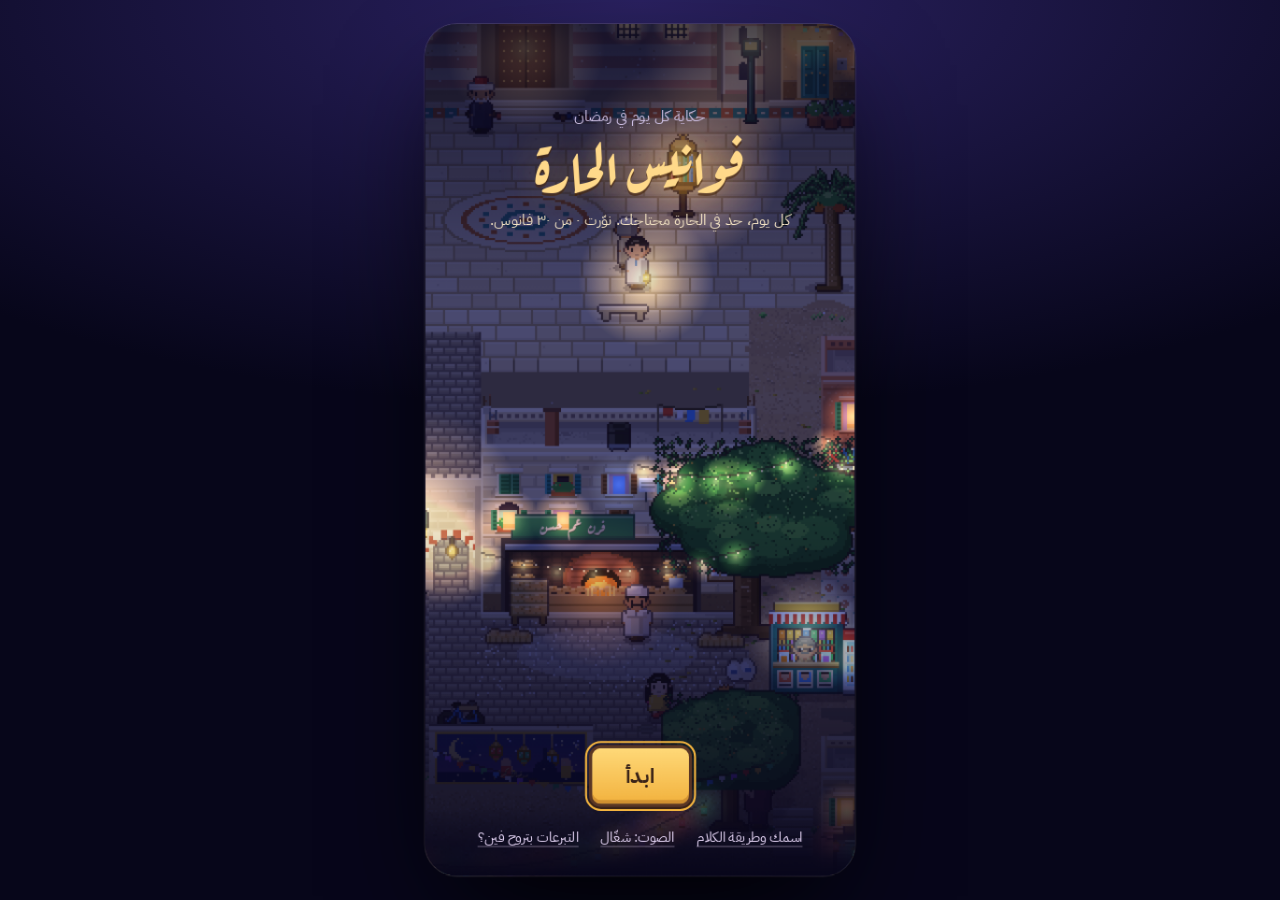
==== commit a8cc623d: "Suhoor nights: Sayed's tent party, the musaharati, and Malak renamed Nourah - A new time of day, suh" ====
--- a/walk.html
+++ b/walk.html
@@ -22,6 +22,7 @@
 <script src="js/hara-props.js"></script>
 <script src="js/hara-world.js"></script>
 <script src="js/hara-rooms.js"></script>
+<script src="js/hara-sahra.js"></script>
 <script src="js/map.js"></script>
 <script src="episodes/w01.js"></script>
 <script src="js/world.js"></script>
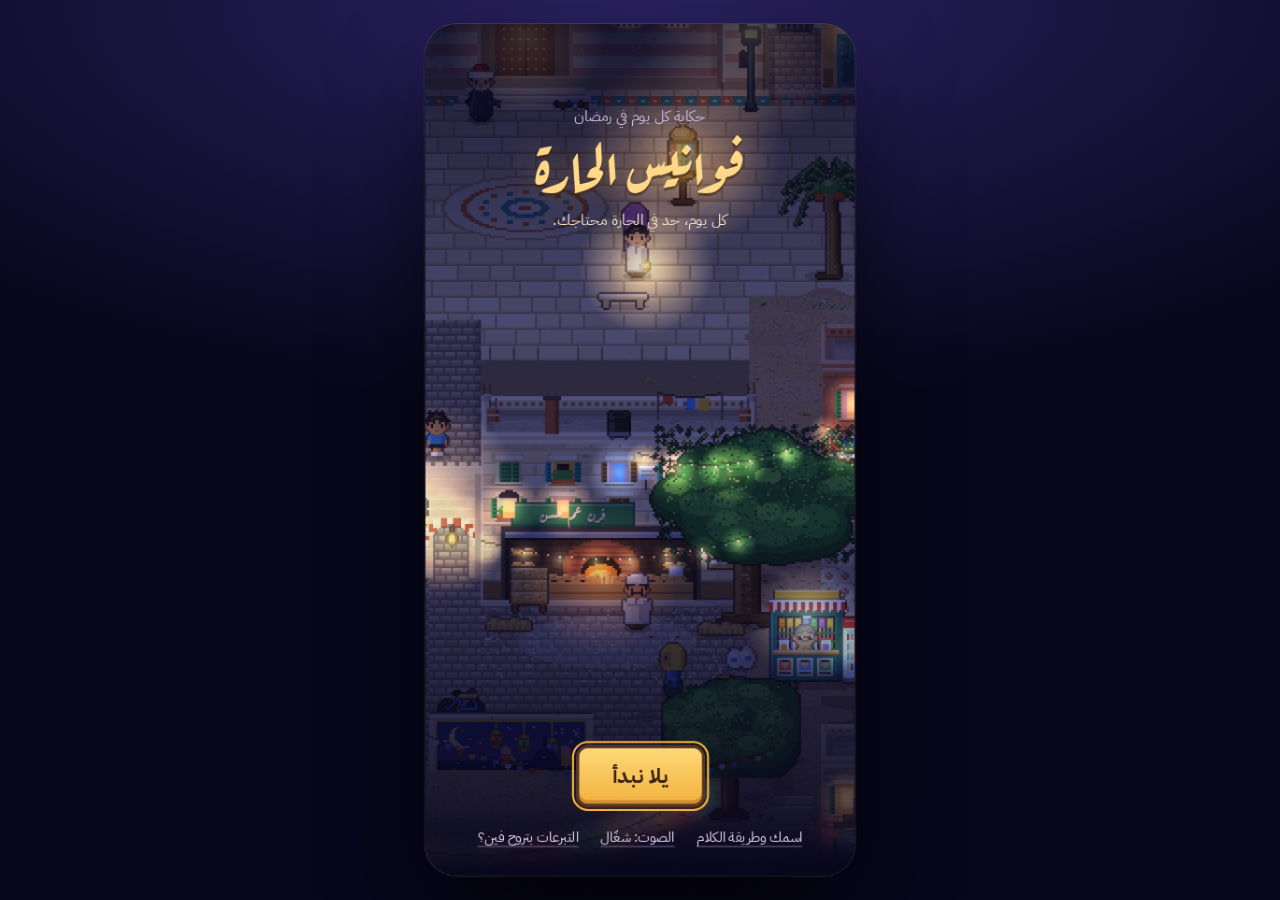
==== commit be305012: "Day 1 polish and five places that open later in the month Day 1: Nemat calls your name and lowers he" ====
--- a/walk.html
+++ b/walk.html
@@ -23,6 +23,13 @@
 <script src="js/hara-world.js"></script>
 <script src="js/hara-rooms.js"></script>
 <script src="js/hara-sahra.js"></script>
+<script src="js/hara-places.js"></script>
+<script src="js/hara-games.js"></script>
+<script src="js/hara-pigeons.js"></script>
+<script src="js/hara-villa.js"></script>
+<script src="js/hara-fair.js"></script>
+<script src="js/hara-cinema.js"></script>
+<script src="js/hara-toys.js"></script>
 <script src="js/map.js"></script>
 <script src="episodes/w01.js"></script>
 <script src="js/world.js"></script>
--- a/css/world.css
+++ b/css/world.css
@@ -208,3 +208,40 @@
   .wl-card .wl-panel, .wl-give .wl-panel, .wl-journal .wl-panel, .wl-t-k, .wl-t-logo, .wl-t-sub, .wl-t-acts, .wl-t-links, .mp-opt, .wl-g-opt, .mp-card.on .mp-card-t, .mp-card.on .mp-card-s, .mp-card::before { animation: none !important; }
   .mp-bars i { transition: none; }
 }
+
+/* the fair's games (js/hara-games.js): the stall close up, in its own frame over the hara */
+.gm { position: absolute; inset: 0; z-index: 40; display: grid; place-items: center; padding: calc(env(safe-area-inset-top, 0px) + 10px) 10px calc(env(safe-area-inset-bottom, 0px) + 10px); background: rgba(10, 6, 22, 0.72); opacity: 0; transition: opacity 0.25s; }
+.gm.on { opacity: 1; }
+.gm[hidden] { display: none; }
+.gm-box { position: relative; width: min(94vw, 420px, calc((100dvh - 150px) * 0.8)); display: flex; flex-direction: column; gap: 8px; padding: 10px 10px 12px; border-radius: 16px; background: linear-gradient(180deg, #3A2238, #24142A); border: 3px solid #C8963E; box-shadow: 0 0 0 2px #5A3A20, 0 18px 40px rgba(0, 0, 0, 0.55); color: #FFF0CF; transform: translateY(14px) scale(0.97); transition: transform 0.28s cubic-bezier(.2, 1.4, .4, 1); }
+.gm.on .gm-box { transform: none; }
+.gm-top { display: flex; align-items: center; justify-content: space-between; gap: 8px; padding: 0 2px 0 40px; }
+.gm-title { font-family: var(--f-title, "Aref Ruqaa", serif); font-size: 1.45rem; color: #FFD98A; line-height: 1.1; }
+.gm-stats { display: flex; gap: 8px; font-size: 0.9rem; font-weight: 600; }
+.gm-stats span { padding: 2px 9px; border-radius: 99px; background: rgba(255, 220, 150, 0.14); border: 1px solid rgba(255, 220, 150, 0.3); white-space: nowrap; }
+.gm-cv { width: 100%; aspect-ratio: 120 / 150; image-rendering: pixelated; border-radius: 10px; border: 2px solid #5A3A20; background: #1A1030; touch-action: manipulation; cursor: pointer; }
+.gm-cv.shake { animation: gmShake 0.22s; }
+.gm-how { margin: 0; font-size: 0.9rem; line-height: 1.55; text-align: center; color: #F4E4C4; transition: opacity 0.4s; }
+.gm-how.dim { opacity: 0.45; }
+.gm-x { position: absolute; top: 8px; left: 8px; width: 30px; height: 30px; border-radius: 50%; border: 2px solid rgba(232, 182, 90, 0.7); background: rgba(42, 24, 16, 0.85); color: #FFE7A0; font-size: 1.1rem; line-height: 1; cursor: pointer; }
+.gm-res { position: absolute; inset: 52px 16px auto; padding: 18px 14px; border-radius: 14px; background: #FFF4DC; color: #3A2418; text-align: center; box-shadow: 0 10px 30px rgba(0, 0, 0, 0.5); animation: wlRise 0.3s; }
+.gm-res[hidden] { display: none; }
+.gm-res-k { margin: 0; font-family: var(--f-title, "Aref Ruqaa", serif); font-size: 1.6rem; color: #B5473B; }
+.gm-res-p { margin: 6px 0 0; font-size: 0.95rem; }
+.gm-res-t { margin: 8px 0 12px; font-size: 1.15rem; font-weight: 700; color: #2F6A52; }
+.gm-res-acts { display: flex; flex-direction: column; gap: 8px; }
+@keyframes gmShake { 25% { transform: translate(-3px, 2px); } 50% { transform: translate(3px, -2px); } 75% { transform: translate(-2px, -1px); } }
+@media (prefers-reduced-motion: reduce) { .gm-box, .gm-cv.shake, .gm-res { animation: none; transition: none; } }
+
+/* the cinema's crank (js/hara-cinema.js): keep the film turning */
+.cin-crank { position: absolute; left: 50%; bottom: calc(env(safe-area-inset-bottom, 0px) + 22px); z-index: 35; transform: translate(-50%, 20px); opacity: 0; transition: opacity 0.3s, transform 0.3s; display: flex; flex-direction: column; align-items: center; gap: 8px; width: min(86vw, 340px); padding: 10px 12px 12px; border-radius: 16px; background: rgba(36, 18, 26, 0.92); border: 2px solid #C8963E; color: #FFF0CF; text-align: center; }
+.cin-crank.on { opacity: 1; transform: translate(-50%, 0); }
+.cin-tip { margin: 0; font-size: 0.92rem; font-weight: 600; min-height: 1.4em; }
+.cin-gauge { position: relative; width: 100%; height: 12px; border-radius: 6px; background: linear-gradient(90deg, #6A2A2A 0 37%, #2F6A42 37% 68%, #6A4A2A 68%); overflow: hidden; }
+.cin-gauge i { position: absolute; inset: 0 auto 0 0; width: 50%; background: rgba(255, 240, 200, 0.85); border-left: 3px solid #FFFFFF; transition: width 0.1s linear; }
+.cin-gauge i.ok { background: rgba(140, 255, 170, 0.75); }
+.cin-gauge i.slow { background: rgba(255, 140, 120, 0.75); }
+.cin-gauge i.fast { background: rgba(255, 210, 120, 0.8); }
+.cin-btn { appearance: none; cursor: pointer; width: 100%; padding: 12px; border-radius: 12px; border: 2px solid #E8B65A; background: radial-gradient(circle at 50% 30%, #6A3A2A, #3A2018); color: #FFE7A0; font: 700 1.15rem "IBM Plex Sans Arabic", sans-serif; touch-action: manipulation; }
+.cin-btn.hit { animation: cinHit 0.18s; }
+@keyframes cinHit { 50% { transform: scale(0.96); } }
